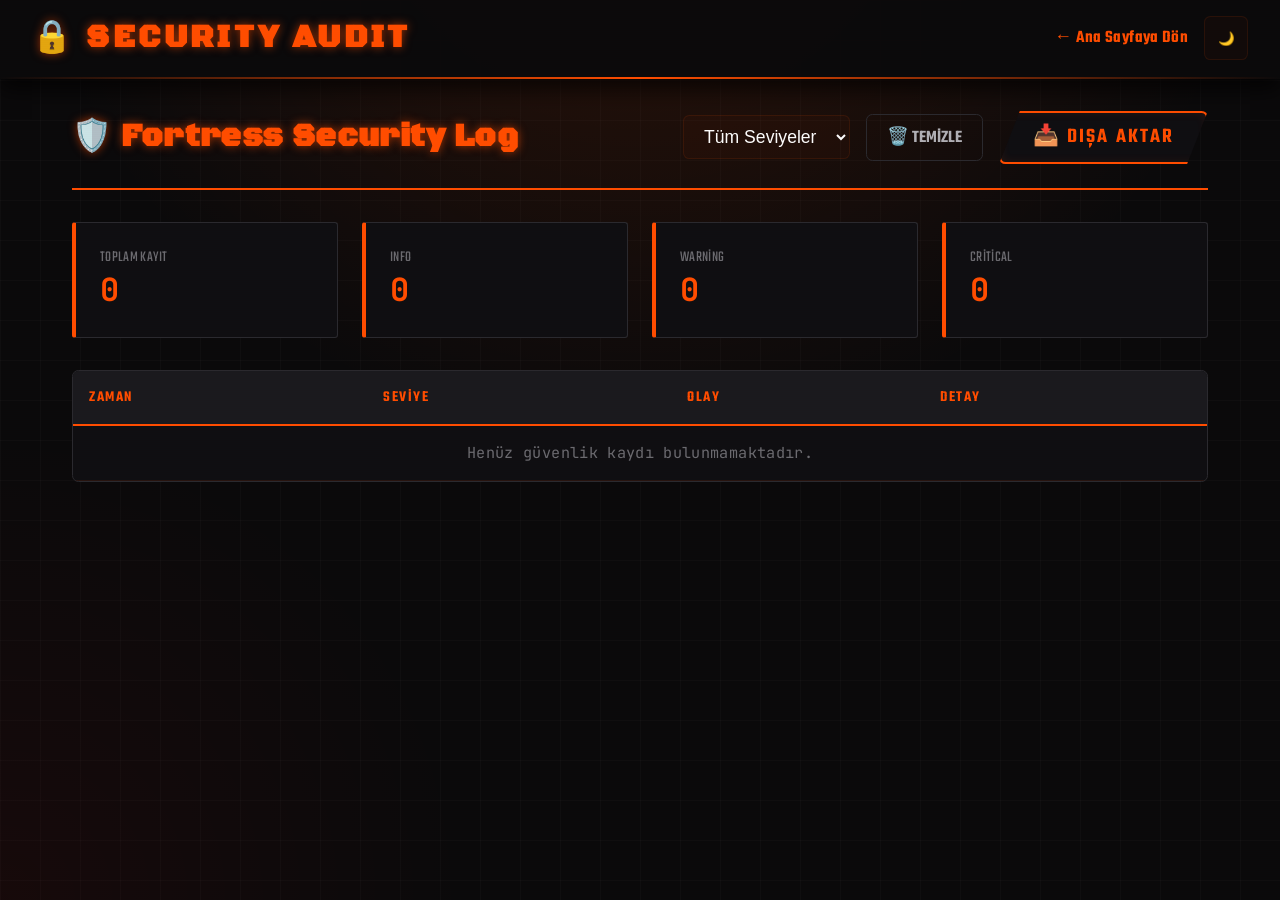
==== audit.html @ 6fe65b6c "Add files via upload" ====
<!DOCTYPE html>
<html lang="tr">

<head>
    <meta charset="UTF-8">
    <meta name="viewport" content="width=device-width, initial-scale=1.0">
    <title>TICKETOWSKY - Security Audit Log</title>
    <meta name="description" content="Security audit log for TICKETOWSKY ticket management system">

    <!-- Fonts -->
    <link rel="preconnect" href="https://fonts.googleapis.com">
    <link rel="preconnect" href="https://fonts.gstatic.com" crossorigin>
    <link
        href="https://fonts.googleapis.com/css2?family=Black+Ops+One&family=JetBrains+Mono:wght@400;500;600&family=Teko:wght@300;400;500;600;700&display=swap"
        rel="stylesheet">

    <link rel="stylesheet" href="styles.css?v=102">
    <style>
        /* Audit Page Specific Styles */
        .audit-container {
            max-width: 1200px;
            margin: 0 auto;
            padding: var(--spacing-xl);
        }

        .audit-header {
            display: flex;
            justify-content: space-between;
            align-items: center;
            margin-bottom: var(--spacing-xl);
            padding-bottom: var(--spacing-lg);
            border-bottom: 2px solid var(--primary);
        }

        .audit-header h1 {
            font-family: var(--font-heading);
            color: var(--primary);
            font-size: var(--font-size-2xl);
            text-shadow: 0 0 10px rgba(255, 77, 0, 0.6);
        }

        .audit-controls {
            display: flex;
            gap: var(--spacing-md);
            align-items: center;
        }

        .audit-table-container {
            background: var(--bg-secondary);
            border: 1px solid var(--border-metal);
            border-radius: var(--radius-md);
            overflow: hidden;
            margin-bottom: var(--spacing-xl);
        }

        .audit-table {
            width: 100%;
            border-collapse: collapse;
        }

        .audit-table thead {
            background: var(--bg-tertiary);
            border-bottom: 2px solid var(--primary);
        }

        .audit-table th {
            padding: var(--spacing-md);
            text-align: left;
            font-weight: 600;
            color: var(--primary);
            font-size: var(--font-size-sm);
            text-transform: uppercase;
            letter-spacing: 0.1em;
        }

        .audit-table td {
            padding: var(--spacing-md);
            border-bottom: 1px solid var(--border-color);
            font-family: var(--font-mono);
            font-size: var(--font-size-sm);
        }

        .audit-table tbody tr:hover {
            background: var(--bg-glass-hover);
        }

        .audit-level {
            padding: 0.25rem 0.75rem;
            border-radius: var(--radius-sm);
            font-weight: 600;
            text-transform: uppercase;
            font-size: 0.75rem;
        }

        .audit-level.info {
            background: rgba(0, 217, 255, 0.2);
            color: var(--info);
        }

        .audit-level.warning {
            background: rgba(255, 204, 0, 0.2);
            color: var(--warning);
        }

        .audit-level.critical {
            background: rgba(255, 0, 0, 0.2);
            color: var(--danger);
            animation: pulse-red 2s infinite;
        }

        .back-link {
            display: inline-flex;
            align-items: center;
            gap: var(--spacing-sm);
            color: var(--primary);
            text-decoration: none;
            font-weight: 600;
            transition: all var(--transition-base);
        }

        .back-link:hover {
            color: var(--secondary);
            transform: translateX(-4px);
        }

        .audit-stats {
            display: grid;
            grid-template-columns: repeat(auto-fit, minmax(200px, 1fr));
            gap: var(--spacing-lg);
            margin-bottom: var(--spacing-xl);
        }

        .audit-stat {
            background: var(--bg-secondary);
            border: 1px solid var(--border-metal);
            border-left: 4px solid var(--primary);
            padding: var(--spacing-lg);
            border-radius: var(--radius-sm);
        }

        .audit-stat-label {
            font-size: var(--font-size-sm);
            color: var(--text-muted);
            text-transform: uppercase;
        }

        .audit-stat-value {
            font-size: var(--font-size-2xl);
            font-weight: 700;
            color: var(--primary);
            font-family: var(--font-mono);
        }

        .empty-state {
            text-align: center;
            padding: var(--spacing-xl);
            color: var(--text-muted);
        }
    </style>
</head>

<body>
    <header class="header">
        <div class="header-content">
            <div class="logo">
                <h1>🔒 SECURITY AUDIT</h1>
            </div>
            <div class="header-actions">
                <a href="index.html" class="back-link">← Ana Sayfaya Dön</a>
                <button id="themeToggle" class="theme-toggle" title="Tema Değiştir">
                    <span class="moon-icon">🌙</span>
                    <span class="sun-icon">☀️</span>
                </button>
            </div>
        </div>
    </header>

    <main class="audit-container">
        <div class="audit-header">
            <h1>🛡️ Fortress Security Log</h1>
            <div class="audit-controls">
                <select id="levelFilter" class="filter-select">
                    <option value="all">Tüm Seviyeler</option>
                    <option value="info">Info</option>
                    <option value="warning">Warning</option>
                    <option value="critical">Critical</option>
                </select>
                <button id="clearAuditBtn" class="btn-secondary">🗑️ Temizle</button>
                <button id="exportAuditBtn" class="btn-primary">📥 Dışa Aktar</button>
            </div>
        </div>

        <div class="audit-stats">
            <div class="audit-stat">
                <div class="audit-stat-label">Toplam Kayıt</div>
                <div class="audit-stat-value" id="totalCount">0</div>
            </div>
            <div class="audit-stat">
                <div class="audit-stat-label">Info</div>
                <div class="audit-stat-value" id="infoCount">0</div>
            </div>
            <div class="audit-stat">
                <div class="audit-stat-label">Warning</div>
                <div class="audit-stat-value" id="warningCount">0</div>
            </div>
            <div class="audit-stat">
                <div class="audit-stat-label">Critical</div>
                <div class="audit-stat-value" id="criticalCount">0</div>
            </div>
        </div>

        <div class="audit-table-container">
            <table class="audit-table">
                <thead>
                    <tr>
                        <th>Zaman</th>
                        <th>Seviye</th>
                        <th>Olay</th>
                        <th>Detay</th>
                    </tr>
                </thead>
                <tbody id="auditTableBody">
                    <tr class="empty-state">
                        <td colspan="4">Henüz güvenlik kaydı bulunmamaktadır.</td>
                    </tr>
                </tbody>
            </table>
        </div>
    </main>

    <script>
        // Global Error Monitor
        window.onerror = function (msg, url, lineNo, columnNo, error) {
            console.error('--- AUDIT PAGE GLOBAL ERROR ---', { msg, url, lineNo, columnNo, error });
            const tbody = document.getElementById('auditTableBody');
            if (tbody) {
                tbody.innerHTML = `<tr class="error-state"><td colspan="4">Sayfa hatası: ${msg} <br> <small>(Line: ${lineNo})</small></td></tr>`;
            }
            return false;
        };

        console.log("Audit log script initializing...");

        // Theme Management
        let currentTheme = localStorage.getItem('theme') || 'dark';
        if (currentTheme === 'light') {
            document.body.classList.add('light-theme');
        }

        document.getElementById('themeToggle').addEventListener('click', () => {
            if (currentTheme === 'dark') {
                currentTheme = 'light';
                document.body.classList.add('light-theme');
            } else {
                currentTheme = 'dark';
                document.body.classList.remove('light-theme');
            }
            localStorage.setItem('theme', currentTheme);
        });

        // Audit Log Management
        function loadAuditLog() {
            const data = localStorage.getItem('security_audit_log');
            return data ? JSON.parse(data) : [];
        }

        function formatDate(isoString) {
            const date = new Date(isoString);
            return date.toLocaleString('tr-TR');
        }

        function renderAuditLog(filter = 'all') {
            const tbody = document.getElementById('auditTableBody');
            if (!tbody) return;

            try {
                console.log("--- SECURITY AUDIT RENDER START ---");
                console.log("Filter:", filter);

                const rawData = localStorage.getItem('security_audit_log');
                if (!rawData) {
                    console.log("No audit data in localStorage.");
                    tbody.innerHTML = '<tr class="empty-state"><td colspan="4">Henüz güvenlik kaydı bulunmamaktadır.</td></tr>';
                    return;
                }

                const logs = JSON.parse(rawData);
                console.log("Raw logs fetched:", logs.length);
                console.table(logs.slice(0, 5)); // log first 5 for debugging

                if (!Array.isArray(logs)) {
                    console.error("Audit logs is not an array!");
                    tbody.innerHTML = '<tr class="error-state"><td colspan="4">Hata: Kayıt formatı geçersiz.</td></tr>';
                    return;
                }

                // High-resilience normalization
                const normalizedLogs = logs.map((log, index) => {
                    try {
                        if (!log || typeof log !== 'object') return null;
                        return {
                            timestamp: log.timestamp || new Date().toISOString(),
                            severity: (log.severity || log.level || 'info').toLowerCase(),
                            event: log.event || 'Unknown Event',
                            details: log.details || log.detail || 'No details'
                        };
                    } catch (err) {
                        console.error(`Error normalizing log at index ${index}:`, err);
                        return null;
                    }
                }).filter(log => log !== null);

                console.log("Normalized logs count:", normalizedLogs.length);

                // Update stats
                document.getElementById('totalCount').textContent = normalizedLogs.length;
                document.getElementById('infoCount').textContent = normalizedLogs.filter(l => l.severity === 'info').length;
                document.getElementById('warningCount').textContent = normalizedLogs.filter(l => l.severity === 'warning').length;
                document.getElementById('criticalCount').textContent = normalizedLogs.filter(l => l.severity === 'critical').length;

                // Filter logic
                const filteredLogs = filter === 'all'
                    ? normalizedLogs
                    : normalizedLogs.filter(log => log.severity === filter);

                if (normalizedLogs.length > 0 && filteredLogs.length === 0) {
                    tbody.innerHTML = `<tr class="empty-state"><td colspan="4">Bu seviyede (${filter}) kayıt bulunmamaktadır. Toplam ${normalizedLogs.length} kayıt var.</td></tr>`;
                    return;
                }

                // Render table
                const rowsHtml = [...filteredLogs].reverse().map(log => {
                    const sevClass = ['info', 'warning', 'critical'].includes(log.severity) ? log.severity : 'info';
                    return `
                        <tr>
                            <td>${formatDate(log.timestamp)}</td>
                            <td><span class="audit-level ${sevClass}">${log.severity.toUpperCase()}</span></td>
                            <td>${log.event}</td>
                            <td>${log.details}</td>
                        </tr>
                    `;
                }).join('');

                tbody.innerHTML = rowsHtml;
                console.log("--- SECURITY AUDIT RENDER SUCCESS ---");

            } catch (error) {
                console.error("CRITICAL RENDER ERROR:", error);
                tbody.innerHTML = `<tr class="error-state"><td colspan="4">Kritik Hata: ${error.message}</td></tr>`;

                // Panic recovery: just show raw count if possible
                try {
                    const rawData = localStorage.getItem('security_audit_log');
                    const logs = JSON.parse(rawData);
                    document.getElementById('totalCount').textContent = logs.length;
                } catch (e) { }
            }
        }

        // Event Listeners
        document.getElementById('levelFilter').addEventListener('change', (e) => {
            renderAuditLog(e.target.value);
        });

        document.getElementById('clearAuditBtn').addEventListener('click', () => {
            if (confirm('Tüm güvenlik kayıtlarını silmek istediğinizden emin misiniz?')) {
                localStorage.removeItem('security_audit_log');
                renderAuditLog();
            }
        });

        document.getElementById('exportAuditBtn').addEventListener('click', () => {
            const logs = loadAuditLog();
            const blob = new Blob([JSON.stringify(logs, null, 2)], { type: 'application/json' });
            const url = URL.createObjectURL(blob);
            const a = document.createElement('a');
            a.href = url;
            a.download = `security_audit_${new Date().toISOString().split('T')[0]}.json`;
            a.click();
            URL.revokeObjectURL(url);
        });

        // Initial render
        renderAuditLog();

        // Listen for changes from other tabs
        window.addEventListener('storage', (e) => {
            if (e.key === 'security_audit_log') {
                renderAuditLog();
            }
        });
    </script>
</body>

</html>
---- styles.css ----
/* ==========================================
   CSS RESET & BASE
   ========================================== */
* {
    margin: 0;
    padding: 0;
    box-sizing: border-box;
}

/* ==========================================
   CSS VARIABLES - DUAL THEME
   ========================================== */
:root {
    /* TICKETOWSKY Industrial Palette */
    --bg-primary: #0a0a0b;
    /* Deep Carbon */
    --bg-secondary: #0f0f12;
    /* Steel Charcoal */
    --bg-tertiary: #1a1a1e;
    /* Industrial Grey */
    --bg-glass: rgba(255, 77, 0, 0.03);
    --bg-glass-hover: rgba(255, 77, 0, 0.08);
    --bg-glass-border: rgba(255, 77, 0, 0.15);

    --text-primary: #fcfcfc;
    --text-secondary: #b0b0b5;
    --text-muted: #6b6b70;

    --border-color: rgba(255, 77, 0, 0.1);
    --border-hover: rgba(255, 77, 0, 0.3);
    --border-metal: #2a2a2f;

    /* Industrial Shadows & Glows */
    --shadow-sm: 0 4px 6px rgba(0, 0, 0, 0.5);
    --shadow-md: 0 10px 20px rgba(0, 0, 0, 0.7);
    --shadow-lg: 0 15px 35px rgba(0, 0, 0, 0.8);
    --shadow-glow: 0 0 20px rgba(255, 61, 0, 0.2);
    --shadow-glow-strong: 0 0 30px rgba(255, 61, 0, 0.4);

    /* Molten Industrial Colors */
    --primary: #ff4d00;
    /* Molten Orange */
    --primary-dark: #cc3e00;
    --secondary: #ff2200;
    /* Heat Red */
    --success: #ccff00;
    /* Hazard Lime */
    --warning: #ffcc00;
    /* Hazard Yellow */
    --danger: #ff0000;
    /* Alert Red */
    --info: #00d9ff;
    /* Electric Blue */

    /* Gradients */
    --gradient-primary: linear-gradient(135deg, #ff4d00 0%, #ff0000 100%);
    --gradient-hazard: repeating-linear-gradient(45deg, #ffcc00, #ffcc00 10px, #000 10px, #000 20px);
    --gradient-dark: linear-gradient(180deg, #1a1a1e 0%, #0a0a0b 100%);

    /* Spacing */
    --spacing-xs: 0.25rem;
    --spacing-sm: 0.5rem;
    --spacing-md: 1rem;
    --spacing-lg: 1.5rem;
    --spacing-xl: 2rem;

    /* Typography */
    --font-heading: 'Black Ops One', cursive;
    --font-technical: 'Teko', sans-serif;
    --font-mono: 'JetBrains Mono', monospace;
    --font-family: 'Teko', -apple-system, sans-serif;

    --font-size-sm: 0.95rem;
    --font-size-base: 1.1rem;
    --font-size-lg: 1.3rem;
    --font-size-xl: 1.6rem;
    --font-size-2xl: 2rem;
    --font-size-3xl: 3rem;

    /* Border Radius (Sharper for Industrial) */
    --radius-sm: 0.2rem;
    --radius-md: 0.4rem;
    --radius-lg: 0.6rem;
    --radius-xl: 1rem;

    /* Transitions */
    --transition-fast: 0.1s ease;
    --transition-base: 0.25s cubic-bezier(0.4, 0, 0.2, 1);
    --transition-bounce: 0.4s cubic-bezier(0.34, 1.56, 0.64, 1);
}

/* Light Theme */

/* Light Theme - High Tech Lab */
body.light-theme {
    /* Backgrounds: Cool, clinical greys */
    --bg-primary: #f0f2f5;
    /* Lab White */
    --bg-secondary: #ffffff;
    /* Pure White */
    --bg-tertiary: #e2e8f0;
    /* Structural Grey */
    --bg-glass: rgba(0, 0, 0, 0.04);
    --bg-glass-hover: rgba(0, 0, 0, 0.08);
    --bg-glass-border: rgba(0, 0, 0, 0.1);

    /* Text: Deep contrast */
    --text-primary: #1e293b;
    /* Slate 800 */
    --text-secondary: #475569;
    /* Slate 600 */
    --text-muted: #94a3b8;
    /* Slate 400 */

    /* Borders: Metallic feel */
    --border-color: #cbd5e1;
    --border-hover: #94a3b8;
    --border-metal: #cbd5e1;

    /* Shadows: Diffused */
    --shadow-sm: 0 1px 2px 0 rgba(0, 0, 0, 0.05);
    --shadow-md: 0 4px 6px -1px rgba(0, 0, 0, 0.1), 0 2px 4px -1px rgba(0, 0, 0, 0.06);
    --shadow-lg: 0 10px 15px -3px rgba(0, 0, 0, 0.1), 0 4px 6px -2px rgba(0, 0, 0, 0.05);
    --shadow-glow: 0 0 15px rgba(59, 130, 246, 0.3);
    /* Blue glow for light mode */
    --shadow-glow-strong: 0 0 25px rgba(59, 130, 246, 0.5);

    /* Accents stay mostly the same but maybe slightly dimmed for light mode legibility if needed, 
       but keeping them vibrant matches the "Industrial" feel. */
}

/* ==========================================
   BASE STYLES
   ========================================== */
body {
    font-family: var(--font-family);
    font-size: var(--font-size-base);
    line-height: 1.4;
    color: var(--text-primary);
    background: var(--bg-primary);
    background-image:
        radial-gradient(circle at 50% -20%, rgba(255, 77, 0, 0.15) 0%, transparent 50%),
        radial-gradient(circle at 0% 100%, rgba(255, 0, 0, 0.05) 0%, transparent 30%),
        linear-gradient(rgba(255, 255, 255, 0.02) 1px, transparent 1px),
        linear-gradient(90deg, rgba(255, 255, 255, 0.02) 1px, transparent 1px);
    background-size: 100% 100%, 100% 100%, 40px 40px, 40px 40px;
    background-attachment: fixed;
    transition: background var(--transition-base), color var(--transition-base);
    overflow-x: hidden;
    position: relative;
    letter-spacing: 0.02em;
    transition: background-color var(--transition-base), color var(--transition-base), border-color var(--transition-base), fill var(--transition-base);
}

body::before {
    content: '';
    position: fixed;
    top: 0;
    left: 0;
    width: 100%;
    height: 100%;
    background:
        repeating-linear-gradient(0deg, transparent, transparent 1px, rgba(255, 0, 0, 0.03) 1px, rgba(255, 0, 0, 0.03) 2px);
    pointer-events: none;
    z-index: 4000;
    opacity: 0.3;
}

body.light-theme::before {
    display: none;
}

/* Light Theme - Proper bright background */
body.light-theme {
    background: var(--bg-primary);
    background-image:
        radial-gradient(circle at 50% -20%, rgba(59, 130, 246, 0.08) 0%, transparent 50%),
        radial-gradient(circle at 100% 100%, rgba(59, 130, 246, 0.05) 0%, transparent 30%),
        linear-gradient(rgba(0, 0, 0, 0.02) 1px, transparent 1px),
        linear-gradient(90deg, rgba(0, 0, 0, 0.02) 1px, transparent 1px);
    background-size: 100% 100%, 100% 100%, 40px 40px, 40px 40px;
}

/* Light Theme Container Overrides */
body.light-theme .tickets-container,
body.light-theme .kanban-column {
    background: rgba(255, 255, 255, 0.9);
    backdrop-filter: blur(10px);
    border: 1px solid var(--border-color);
    box-shadow: var(--shadow-md);
}

body.light-theme .stat-card,
body.light-theme .chart-card {
    background: #ffffff;
    border-color: var(--border-color);
}

body.light-theme .controls-section {
    background: #ffffff;
    border-color: var(--border-color);
}

body.light-theme .kanban-card {
    background: #ffffff;
    border-color: var(--border-color);
}

body.light-theme .modal-content {
    background: #ffffff;
}

body.light-theme .detail-panel {
    background: #ffffff;
}

/* ==========================================
   HEADER
   ========================================== */
.header {
    background: rgba(10, 10, 11, 0.95);
    border-bottom: 2px solid var(--primary);
    padding: var(--spacing-md) 0;
    position: sticky;
    top: 0;
    z-index: 1000;
    transition: all var(--transition-base);
    box-shadow: var(--shadow-md);
    border-image: linear-gradient(90deg, transparent, var(--primary), transparent) 1;
}

body.light-theme .header {
    background: rgba(255, 255, 255, 0.95);
    border-bottom: 2px solid var(--primary);
    box-shadow: 0 4px 20px rgba(0, 0, 0, 0.05);
}

.header-content {
    max-width: 1400px;
    margin: 0 auto;
    padding: 0 var(--spacing-xl);
    display: flex;
    justify-content: space-between;
    align-items: center;
}

.logo {
    display: flex;
    align-items: center;
    gap: var(--spacing-sm);
    transition: all var(--transition-base);
}

.logo h1 {
    font-family: var(--font-heading);
    font-size: var(--font-size-2xl);
    font-weight: 700;
    letter-spacing: 0.1em;
    color: var(--primary);
    text-shadow: 0 0 10px rgba(255, 77, 0, 0.6);
    margin: 0;
}

.header-actions {
    display: flex;
    gap: var(--spacing-md);
    align-items: center;
}

/* Theme Toggle */
.theme-toggle {
    width: 44px;
    height: 44px;
    border-radius: var(--radius-md);
    border: 1px solid var(--border-color);
    background: var(--bg-glass);
    color: var(--text-primary);
    cursor: pointer;
    display: flex;
    align-items: center;
    justify-content: center;
    transition: all var(--transition-base);
    position: relative;
}

.theme-toggle:hover {
    background: var(--bg-glass-hover);
    border-color: var(--border-hover);
    transform: scale(1.05);
}

.theme-toggle .sun-icon {
    display: none;
}

.theme-toggle .moon-icon {
    display: block;
}

body.light-theme .theme-toggle .sun-icon {
    display: block;
}

body.light-theme .theme-toggle .moon-icon {
    display: none;
}

/* ==========================================
   BUTTONS
   ========================================== */
.btn-primary,
.btn-secondary,
.btn-danger {
    padding: 0.625rem 1.25rem;
    border-radius: var(--radius-md);
    border: none;
    font-weight: 600;
    font-size: var(--font-size-base);
    cursor: pointer;
    display: inline-flex;
    align-items: center;
    gap: var(--spacing-sm);
    transition: all var(--transition-base);
}

.btn-primary {
    background: var(--bg-secondary);
    color: var(--primary);
    border: 2px solid var(--primary);
    font-family: var(--font-technical);
    text-transform: uppercase;
    letter-spacing: 0.1em;
    font-size: var(--font-size-lg);
    box-shadow: inset 0 0 10px rgba(255, 77, 0, 0.1);
    position: relative;
    overflow: hidden;
    clip-path: polygon(10% 0, 100% 0, 90% 100%, 0 100%);
    padding: 0.6rem 2rem;
}

@keyframes background-shine {
    from {
        background-position: 200% 0;
    }

    to {
        background-position: -200% 0;
    }
}

.btn-primary:hover {
    background: var(--primary);
    color: black;
    box-shadow: 0 0 20px var(--primary);
    transform: translateY(-2px) skewX(-2deg);
}

.btn-secondary {
    background: transparent;
    color: var(--text-secondary);
    border: 1px solid var(--border-metal);
    font-family: var(--font-technical);
    text-transform: uppercase;
}

.btn-secondary:hover {
    border-color: var(--primary);
    color: var(--primary);
    background: rgba(255, 77, 0, 0.05);
}

.btn-danger {
    background: var(--gradient-danger);
    color: white;
}

.btn-danger:hover {
    transform: translateY(-2px);
    box-shadow: 0 4px 12px rgba(239, 68, 68, 0.4);
}

.btn-sm {
    padding: 0.375rem 0.75rem;
    font-size: var(--font-size-sm);
}

/* ==========================================
   CONTAINER
   ========================================== */
.container {
    max-width: 1400px;
    margin: 0 auto;
    padding: var(--spacing-xl);
}

/* ==========================================
   DASHBOARD STATS
   ========================================== */
.dashboard-stats {
    display: grid;
    grid-template-columns: repeat(auto-fit, minmax(250px, 1fr));
    gap: var(--spacing-lg);
    margin-bottom: var(--spacing-xl);
}

.stat-card {
    background: var(--bg-secondary);
    border: 1px solid var(--border-metal);
    border-left: 4px solid var(--primary);
    border-radius: var(--radius-sm);
    padding: var(--spacing-lg);
    display: flex;
    align-items: center;
    gap: var(--spacing-lg);
    transition: all var(--transition-base);
    animation: staggerInput 0.6s cubic-bezier(0.4, 0, 0.2, 1) forwards;
    opacity: 0;
    transform: translateX(-20px);
    position: relative;
    overflow: hidden;
    background-image: linear-gradient(45deg, rgba(255, 77, 0, 0.02) 25%, transparent 25%, transparent 50%, rgba(255, 77, 0, 0.02) 50%, rgba(255, 77, 0, 0.02) 75%, transparent 75%, transparent);
    background-size: 4px 4px;
}

/* Aceternity Spotlight Effect */
.stat-card::before {
    content: '';
    position: absolute;
    height: 100%;
    width: 100%;
    top: 0;
    left: 0;
    background: radial-gradient(600px circle at var(--mouse-x, 50%) var(--mouse-y, 50%),
            rgba(255, 255, 255, 0.06),
            transparent 40%);
    opacity: 0;
    transition: opacity 0.5s;
    pointer-events: none;
    z-index: 1;
}

.stat-card:hover::before {
    opacity: 1;
}

/* Glow line */
.stat-card::after {
    content: '';
    position: absolute;
    inset: 0;
    border-radius: var(--radius-lg);
    padding: 1px;
    background: radial-gradient(600px circle at var(--mouse-x, 50%) var(--mouse-y, 50%),
            rgba(255, 255, 255, 0.4),
            transparent 40%);
    -webkit-mask: linear-gradient(#fff 0 0) content-box, linear-gradient(#fff 0 0);
    -webkit-mask-composite: xor;
    mask: linear-gradient(#fff 0 0) content-box, linear-gradient(#fff 0 0);
    mask-composite: exclude;
    pointer-events: none;
    opacity: 0;
    transition: opacity 0.5s;
}

.stat-card:hover::after {
    opacity: 1;
}

@keyframes staggerInput {
    to {
        opacity: 1;
        transform: translateY(0);
    }
}

@keyframes pulse-red {
    0% {
        box-shadow: 0 0 0 0 rgba(239, 68, 68, 0.4);
    }

    70% {
        box-shadow: 0 0 0 10px rgba(239, 68, 68, 0);
    }

    100% {
        box-shadow: 0 0 0 0 rgba(239, 68, 68, 0);
    }
}

.status-critical {
    animation: pulse-red 2s infinite;
    border-color: rgba(239, 68, 68, 0.5) !important;
}

.stat-card:nth-child(1) {
    animation-delay: 0.1s;
    transform: translateY(20px);
}

.stat-card:nth-child(2) {
    animation-delay: 0.2s;
    transform: translateY(20px);
}

.stat-card:nth-child(3) {
    animation-delay: 0.3s;
    transform: translateY(20px);
}

.stat-card:nth-child(4) {
    animation-delay: 0.4s;
    transform: translateY(20px);
}

.stat-card:hover {
    transform: translateY(-4px);
    box-shadow: 0 20px 25px -5px rgba(0, 0, 0, 0.2), 0 10px 10px -5px rgba(0, 0, 0, 0.1);
    border-color: rgba(255, 255, 255, 0.2);
}

.stat-icon {
    width: 70px;
    height: 70px;
    border-radius: var(--radius-lg);
    display: flex;
    align-items: center;
    justify-content: center;
    flex-shrink: 0;
    box-shadow: 0 8px 24px rgba(0, 0, 0, 0.3);
    position: relative;
}

.stat-icon::after {
    content: '';
    position: absolute;
    inset: 0;
    border-radius: var(--radius-lg);
    background: linear-gradient(135deg, rgba(255, 255, 255, 0.2) 0%, rgba(255, 255, 255, 0) 100%);
}

.stat-info {
    flex: 1;
}

.stat-label {
    font-size: var(--font-size-sm);
    color: var(--text-secondary);
    margin-bottom: var(--spacing-sm);
    text-transform: uppercase;
    letter-spacing: 0.05em;
    font-weight: 500;
}

.stat-value {
    font-size: var(--font-size-3xl);
    font-weight: 700;
    color: var(--text- primary);
    background: linear-gradient(135deg, #00d9ff 0%, #00ff41 100%);
    -webkit-background-clip: text;
    -webkit-text-fill-color: transparent;
    background-clip: text;
    font-family: var(--font-mono);
    letter-spacing: 0.05em;
}

/* ==========================================
   CHARTS SECTION
   ========================================== */
.charts-section {
    display: grid;
    grid-template-columns: repeat(auto-fit, minmax(300px, 1fr));
    gap: var(--spacing-lg);
    margin-bottom: var(--spacing-xl);
}

.chart-card {
    background: var(--bg-secondary);
    border: 1px solid var(--border-metal);
    border-top: 2px solid var(--primary);
    border-radius: var(--radius-sm);
    padding: var(--spacing-xl);
    box-shadow: var(--shadow-md);
    position: relative;
    overflow: hidden;
}

.chart-card::before {
    content: '';
    position: absolute;
    top: 0;
    left: 0;
    right: 0;
    bottom: 0;
    background: linear-gradient(135deg, rgba(0, 217, 255, 0.05) 0%, transparent 100%);
    pointer-events: none;
}

.chart-card:hover {
    transform: translateY(-4px);
    box-shadow: 0 8px 28px rgba(0, 0, 0, 0.9), 0 0 20px rgba(0, 217, 255, 0.3);
    border-color: rgba(0, 217, 255, 0.6);
}

.chart-card h3 {
    font-size: var(--font-size-lg);
    font-weight: 600;
    margin-bottom: var(--spacing-lg);
    color: var(--text-primary);
    background: linear-gradient(135deg, #00d9ff 0%, #00ff41 100%);
    -webkit-background-clip: text;
    -webkit-text-fill-color: transparent;
    background-clip: text;
}

.chart-card canvas {
    max-height: 300px;
}

/* ==========================================
   CONTROLS SECTION
   ========================================== */
.controls-section {
    background: var(--bg-tertiary);
    border: 1px solid var(--border-metal);
    border-bottom: 4px solid var(--primary);
    border-radius: var(--radius-sm);
    padding: var(--spacing-lg);
    margin-bottom: var(--spacing-xl);
    box-shadow: var(--shadow-md);
    clip-path: polygon(0 0, 98% 0, 100% 15%, 100% 100%, 2% 100%, 0 85%);
}

.view-switcher {
    display: flex;
    gap: var(--spacing-sm);
    margin-bottom: var(--spacing-lg);
    padding-bottom: var(--spacing-lg);
    border-bottom: 1px solid var(--border-color);
}

.view-btn {
    padding: 0.625rem 1.25rem;
    border: 1px solid var(--border-color);
    background: transparent;
    color: var(--text-secondary);
    border-radius: var(--radius-md);
    font-size: var(--font-size-base);
    font-weight: 500;
    cursor: pointer;
    display: flex;
    align-items: center;
    gap: var(--spacing-sm);
    transition: all var(--transition-base);
}

.view-btn:hover {
    background: var(--bg-glass-hover);
    color: var(--text-primary);
}

.view-btn.active {
    background: var(--gradient-primary);
    color: white;
    border-color: transparent;
}

.filters {
    display: flex;
    gap: var(--spacing-md);
    flex-wrap: wrap;
}

.search-input,
.filter-select {
    padding: 0.625rem 1rem;
    border: 1px solid var(--border-color);
    background: var(--bg-glass);
    color: var(--text-primary);
    border-radius: var(--radius-md);
    font-size: var(--font-size-base);
    transition: all var(--transition-base);
}

.filter-select option {
    background: var(--bg-secondary);
    color: var(--text-primary);
}

.search-input {
    flex: 1;
    min-width: 200px;
}

.search-input:focus,
.filter-select:focus {
    outline: none;
    border-color: var(--primary);
    box-shadow: 0 0 0 3px rgba(102, 126, 234, 0.1);
}

.filter-select {
    min-width: 150px;
}

/* ==========================================
   LIST VIEW
   ========================================== */
.list-view {
    margin-bottom: var(--spacing-xl);
}

.tickets-container {
    background: rgba(0, 0, 0, 0.7);
    backdrop-filter: blur(10px);
    -webkit-backdrop-filter: blur(10px);
    border: 1px solid rgba(0, 217, 255, 0.3);
    border-radius: var(--radius-md);
    overflow: hidden;
    box-shadow: 0 4px 20px rgba(0, 0, 0, 0.8), inset 0 1px 0 rgba(0, 217, 255, 0.1);
}

.tickets-table {
    width: 100%;
    border-collapse: collapse;
}

.tickets-table thead {
    background: var(--bg-glass-hover);
    border-bottom: 1px solid var(--border-color);
}

.tickets-table th {
    padding: var(--spacing-md);
    text-align: left;
    font-weight: 600;
    color: var(--text-secondary);
    font-size: var(--font-size-sm);
    text-transform: uppercase;
    letter-spacing: 0.05em;
}

.tickets-table td {
    padding: var(--spacing-md);
    border-bottom: 1px solid var(--border-color);
}

.tickets-table tbody tr {
    transition: all var(--transition-fast);
    cursor: pointer;
}

.tickets-table tbody tr:hover {
    background: var(--bg-glass-hover);
}

.ticket-actions {
    display: flex;
    gap: var(--spacing-sm);
}

.ticket-actions button {
    padding: 0.375rem 0.75rem;
    font-size: var(--font-size-sm);
    border-radius: var(--radius-sm);
    border: 1px solid var(--border-color);
    background: var(--bg-glass);
    color: var(--text-primary);
    cursor: pointer;
    transition: all var(--transition-fast);
}

.ticket-actions button:hover {
    background: var(--bg-glass-hover);
    transform: scale(1.05);
}

/* ==========================================
   KANBAN VIEW
   ========================================== */
.kanban-view {
    margin-bottom: var(--spacing-xl);
}

.kanban-view.hidden {
    display: none;
}

.kanban-board {
    display: grid;
    grid-template-columns: repeat(4, 1fr);
    gap: var(--spacing-lg);
}

.kanban-column {
    background: rgba(0, 0, 0, 0.7);
    backdrop-filter: blur(10px);
    -webkit-backdrop-filter: blur(10px);
    border: 1px solid rgba(0, 217, 255, 0.3);
    border-radius: var(--radius-md);
    padding: var(--spacing-lg);
    min-height: 500px;
    box-shadow: 0 4px 20px rgba(0, 0, 0, 0.8), inset 0 1px 0 rgba(0, 217, 255, 0.1);
}

.column-header {
    display: flex;
    justify-content: space-between;
    align-items: center;
    margin-bottom: var(--spacing-md);
    padding-bottom: var(--spacing-md);
    border-bottom: 2px solid var(--border-color);
}

.column-header h3 {
    font-size: var(--font-size-lg);
    font-weight: 600;
}

.column-count {
    background: var(--bg-glass-hover);
    padding: 0.25rem 0.75rem;
    border-radius: var(--radius-sm);
    font-size: var(--font-size-sm);
    font-weight: 600;
}

.column-content {
    display: flex;
    flex-direction: column;
    gap: var(--spacing-md);
}

.column-content.drag-over {
    background: var(--bg-glass-hover);
    border-radius: var(--radius-md);
}

.kanban-card {
    background: var(--bg-tertiary);
    border: 1px solid var(--border-metal);
    border-left: 2px solid var(--primary-dark);
    border-radius: var(--radius-sm);
    padding: var(--spacing-md);
    cursor: move;
    transition: all var(--transition-base);
    position: relative;
}

.kanban-card:hover {
    border-left-color: var(--primary);
    background: var(--bg-secondary);
    transform: translateX(4px);
    box-shadow: -4px 0 10px rgba(255, 77, 0, 0.2);
}

.kanban-card.dragging {
    opacity: 0.5;
    transform: rotate(5deg);
}

.kanban-card-header {
    display: flex;
    justify-content: space-between;
    align-items: start;
    margin-bottom: var(--spacing-sm);
}

.kanban-card-id {
    font-size: var(--font-size-sm);
    color: var(--text-muted);
    font-weight: 600;
}

.kanban-card-title {
    font-size: var(--font-size-base);
    font-weight: 600;
    margin-bottom: var(--spacing-sm);
    color: var(--text-primary);
}

.kanban-card-description {
    font-size: var(--font-size-sm);
    color: var(--text-secondary);
    margin-bottom: var(--spacing-md);
    display: -webkit-box;
    -webkit-line-clamp: 2;
    line-clamp: 2;
    -webkit-box-orient: vertical;
    overflow: hidden;
}

.kanban-card-footer {
    display: flex;
    gap: var(--spacing-sm);
    flex-wrap: wrap;
}

/* ==========================================
   BADGES
   ========================================== */
.badge {
    display: inline-block;
    padding: 0.25rem 0.75rem;
    border-radius: var(--radius-sm);
    font-size: var(--font-size-sm);
    font-weight: 600;
    text-transform: capitalize;
}

.badge-status-open {
    background: rgba(59, 130, 246, 0.2);
    color: #60a5fa;
}

.badge-status-in-progress {
    background: rgba(245, 158, 11, 0.2);
    color: #fbbf24;
}

.badge-status-resolved {
    background: rgba(16, 185, 129, 0.2);
    color: #34d399;
}

.badge-status-closed {
    background: rgba(107, 114, 128, 0.2);
    color: #9ca3af;
}

.badge-priority-low {
    background: rgba(16, 185, 129, 0.2);
    color: #34d399;
}

.badge-priority-medium {
    background: rgba(59, 130, 246, 0.2);
    color: #60a5fa;
}

.badge-priority-high {
    background: rgba(245, 158, 11, 0.2);
    color: #fbbf24;
}

.badge-priority-critical {
    background: rgba(239, 68, 68, 0.2);
    color: #f87171;
}

.badge-category-bug {
    background: rgba(239, 68, 68, 0.2);
    color: #f87171;
}

.badge-category-feature {
    background: rgba(168, 85, 247, 0.2);
    color: #c084fc;
}

.badge-category-task {
    background: rgba(59, 130, 246, 0.2);
    color: #60a5fa;
}

.badge-category-support {
    background: rgba(16, 185, 129, 0.2);
    color: #34d399;
}

/* ==========================================
   SLA INDICATORS
   ========================================== */
/* List View SLA Progress Bar */
.sla-indicator {
    position: relative;
    width: 120px;
    height: 24px;
    background: rgba(0, 0, 0, 0.5);
    border-radius: var(--radius-sm);
    overflow: hidden;
    border: 1px solid rgba(0, 217, 255, 0.2);
}

.sla-progress {
    position: absolute;
    left: 0;
    top: 0;
    height: 100%;
    transition: width var(--transition-base), background var(--transition-base);
    border-radius: var(--radius-sm);
}

.sla-text {
    position: absolute;
    top: 50%;
    left: 50%;
    transform: translate(-50%, -50%);
    font-size: var(--font-size-sm);
    font-weight: 600;
    font-family: var(--font-mono);
    z-index: 1;
    text-shadow: 0 1px 2px rgba(0, 0, 0, 0.8);
}

/* SLA Status Colors */
.sla-on-track .sla-progress {
    background: linear-gradient(90deg, #00ff41 0%, #00aa2b 100%);
}

.sla-on-track .sla-text {
    color: #00ff41;
}

.sla-warning .sla-progress {
    background: linear-gradient(90deg, #ffdd00 0%, #ff9900 100%);
}

.sla-warning .sla-text {
    color: #ffdd00;
}

.sla-breached .sla-progress {
    background: linear-gradient(90deg, #ff3838 0%, #cc0000 100%);
    animation: pulse 1.5s ease-in-out infinite;
}

.sla-breached .sla-text {
    color: #ff3838;
}

.sla-completed .sla-progress {
    background: rgba(0, 255, 65, 0.3);
}

.sla-completed .sla-text {
    color: #00ff41;
}

@keyframes pulse {

    0%,
    100% {
        opacity: 1;
    }

    50% {
        opacity: 0.6;
    }
}

/* Kanban Card SLA Ring */
.sla-ring {
    position: absolute;
    top: 8px;
    right: 8px;
    width: 48px;
    height: 48px;
    z-index: 10;
}

.sla-circle {
    width: 100%;
    height: 100%;
    transform: rotate(-90deg);
}

.sla-circle-bg {
    fill: none;
    stroke: rgba(0, 0, 0, 0.5);
    stroke-width: 2.5;
}

.sla-circle-progress {
    fill: none;
    stroke-width: 2.5;
    stroke-linecap: round;
    transition: stroke-dasharray var(--transition-base);
}

.sla-on-track .sla-circle-progress {
    stroke: #00ff41;
    filter: drop-shadow(0 0 4px rgba(0, 255, 65, 0.6));
}

.sla-warning .sla-circle-progress {
    stroke: #ffdd00;
    filter: drop-shadow(0 0 4px rgba(255, 221, 0, 0.6));
}

.sla-breached .sla-circle-progress {
    stroke: #ff3838;
    filter: drop-shadow(0 0 4px rgba(255, 56, 56, 0.8));
    animation: pulse 1.5s ease-in-out infinite;
}

.sla-completed .sla-circle-progress {
    stroke: rgba(0, 255, 65, 0.4);
}

.sla-ring-text {
    position: absolute;
    top: 50%;
    left: 50%;
    transform: translate(-50%, -50%);
    font-size: 9px;
    font-weight: 700;
    font-family: var(--font-mono);
    text-align: center;
    line-height: 1;
    letter-spacing: -0.5px;
}

.sla-on-track .sla-ring-text {
    color: #00ff41;
    text-shadow: 0 0 4px rgba(0, 255, 65, 0.6);
}

.sla-warning .sla-ring-text {
    color: #ffdd00;
    text-shadow: 0 0 4px rgba(255, 221, 0, 0.6);
}

.sla-breached .sla-ring-text {
    color: #ff3838;
    text-shadow: 0 0 4px rgba(255, 56, 56, 0.8);
}

.sla-completed .sla-ring-text {
    color: #00ff41;
    opacity: 0.6;
}

/* Kanban Card Border Glow for SLA Status */
.kanban-card.sla-breached {
    border-color: rgba(255, 56, 56, 0.5);
    box-shadow: 0 0 12px rgba(255, 56, 56, 0.3), var(--shadow-md);
    animation: cardPulse 2s ease-in-out infinite;
}

@keyframes cardPulse {

    0%,
    100% {
        box-shadow: 0 0 12px rgba(255, 56, 56, 0.3), var(--shadow-md);
    }

    50% {
        box-shadow: 0 0 20px rgba(255, 56, 56, 0.6), var(--shadow-lg);
    }
}

/* ==========================================
   MODAL
   ========================================== */
.modal {
    display: none;
    position: fixed;
    top: 0;
    left: 0;
    width: 100%;
    height: 100%;
    background: rgba(0, 0, 0, 0.7);
    backdrop-filter: blur(4px);
    z-index: 6000;
    align-items: center;
    justify-content: center;
    animation: fadeIn var(--transition-base);
}

.modal.active {
    display: flex;
}

@keyframes fadeIn {
    from {
        opacity: 0;
    }

    to {
        opacity: 1;
    }
}

.modal-content {
    background: var(--bg-secondary);
    border: 1px solid var(--border-color);
    border-radius: var(--radius-lg);
    width: 90%;
    max-width: 600px;
    max-height: 90vh;
    overflow-y: auto;
    box-shadow: var(--shadow-lg);
    animation: slideDown var(--transition-base);
}

@keyframes slideDown {
    from {
        opacity: 0;
        transform: translateY(-50px);
    }

    to {
        opacity: 1;
        transform: translateY(0);
    }
}

.modal-header {
    display: flex;
    justify-content: space-between;
    align-items: center;
    padding: var(--spacing-lg);
    border-bottom: 1px solid var(--border-color);
}

.modal-header h2 {
    font-size: var(--font-size-xl);
    font-weight: 600;
}

.modal-close {
    width: 32px;
    height: 32px;
    border: none;
    background: var(--bg-glass);
    color: var(--text-primary);
    font-size: 1.5rem;
    border-radius: var(--radius-sm);
    cursor: pointer;
    transition: all var(--transition-fast);
}

.modal-close:hover {
    background: var(--bg-glass-hover);
    transform: rotate(90deg);
}

.modal-content form {
    padding: var(--spacing-lg);
}

.form-group {
    margin-bottom: var(--spacing-lg);
}

.form-group label {
    display: block;
    margin-bottom: var(--spacing-sm);
    font-weight: 500;
    color: var(--text-secondary);
}

.form-group input,
.form-group textarea,
.form-group select {
    width: 100%;
    padding: 0.75rem;
    border: 1px solid var(--border-color);
    background: var(--bg-glass);
    color: var(--text-primary);
    border-radius: var(--radius-md);
    font-size: var(--font-size-base);
    font-family: var(--font-family);
    transition: all var(--transition-base);
}

.form-group select option {
    background: var(--bg-secondary);
    color: var(--text-primary);
}

.form-group input:focus,
.form-group textarea:focus,
.form-group select:focus {
    outline: none;
    border-color: var(--primary);
    box-shadow: 0 0 0 3px rgba(102, 126, 234, 0.1);
}

.form-row {
    display: grid;
    grid-template-columns: 1fr 1fr;
    gap: var(--spacing-md);
}

.modal-actions {
    display: flex;
    gap: var(--spacing-md);
    justify-content: flex-end;
    padding-top: var(--spacing-lg);
    border-top: 1px solid var(--border-color);
}

/* ==========================================
   DETAIL PANEL
   ========================================== */
.detail-panel {
    position: fixed;
    top: 0;
    right: -600px;
    width: 600px;
    height: 100%;
    background: var(--bg-secondary);
    border-left: 1px solid var(--border-color);
    box-shadow: var(--shadow-lg);
    z-index: 5000;
    transition: right var(--transition-base);
    overflow-y: auto;
}

.detail-panel.active {
    right: 0;
}

.detail-header {
    display: flex;
    justify-content: space-between;
    align-items: center;
    padding: var(--spacing-lg);
    border-bottom: 1px solid var(--border-color);
    position: sticky;
    top: 0;
    background: var(--bg-secondary);
    z-index: 10;
}

.detail-header h2 {
    font-size: var(--font-size-xl);
    font-weight: 600;
}

.panel-close {
    width: 32px;
    height: 32px;
    border: none;
    background: var(--bg-glass);
    color: var(--text-primary);
    font-size: 1.5rem;
    border-radius: var(--radius-sm);
    cursor: pointer;
    transition: all var(--transition-fast);
}

.panel-close:hover {
    background: var(--bg-glass-hover);
    transform: rotate(90deg);
}

.detail-content {
    padding: var(--spacing-lg);
}

.detail-section {
    margin-bottom: var(--spacing-xl);
}

.detail-section h3 {
    font-size: var(--font-size-lg);
    font-weight: 600;
    margin-bottom: var(--spacing-md);
    color: var(--text-primary);
}

.detail-actions {
    display: flex;
    gap: var(--spacing-sm);
    margin-bottom: var(--spacing-lg);
}

.detail-badges {
    display: flex;
    gap: var(--spacing-sm);
    flex-wrap: wrap;
}

.detail-meta {
    display: grid;
    grid-template-columns: 1fr 1fr;
    gap: var(--spacing-md);
}

.meta-item {
    padding: var(--spacing-md);
    background: var(--bg-glass);
    border-radius: var(--radius-md);
}

.meta-item strong {
    display: block;
    font-size: var(--font-size-sm);
    color: var(--text-muted);
    margin-bottom: var(--spacing-xs);
}

.meta-item span {
    font-size: var(--font-size-base);
    color: var(--text-primary);
}

/* ==========================================
   TIMELINE
   ========================================== */
.timeline {
    position: relative;
    padding-left: var(--spacing-lg);
}

.timeline::before {
    content: '';
    position: absolute;
    left: 6px;
    top: 0;
    bottom: 0;
    width: 2px;
    background: var(--border-color);
}

.timeline-event {
    position: relative;
    margin-bottom: var(--spacing-lg);
    padding-left: var(--spacing-lg);
}

.timeline-event::before {
    content: '';
    position: absolute;
    left: -22px;
    top: 4px;
    width: 12px;
    height: 12px;
    border-radius: 50%;
    background: var(--primary);
    border: 2px solid var(--bg-secondary);
}

.timeline-event-time {
    font-size: var(--font-size-sm);
    color: var(--text-muted);
    margin-bottom: var(--spacing-xs);
}

.timeline-event-text {
    font-size: var(--font-size-base);
    color: var(--text-secondary);
}

/* ==========================================
   COMMENTS
   ========================================== */
.comments {
    margin-bottom: var(--spacing-md);
}

.comment {
    background: var(--bg-glass);
    border: 1px solid var(--border-color);
    border-radius: var(--radius-md);
    padding: var(--spacing-md);
    margin-bottom: var(--spacing-md);
}

.comment-header {
    display: flex;
    justify-content: space-between;
    margin-bottom: var(--spacing-sm);
}

.comment-author {
    font-weight: 600;
    color: var(--text-primary);
}

.comment-time {
    font-size: var(--font-size-sm);
    color: var(--text-muted);
}

.comment-text {
    color: var(--text-secondary);
    line-height: 1.6;
}

.comment-form {
    display: flex;
    flex-direction: column;
    gap: var(--spacing-sm);
}

.comment-form textarea {
    width: 100%;
    padding: var(--spacing-md);
    border: 1px solid var(--border-color);
    background: var(--bg-glass);
    color: var(--text-primary);
    border-radius: var(--radius-md);
    font-size: var(--font-size-base);
    font-family: var(--font-family);
    transition: all var(--transition-base);
}

/* Revolution Features Styles */

/* Ghost Preventer */
.smart-scan-container {
    margin-top: var(--spacing-sm);
    display: flex;
    align-items: center;
    gap: var(--spacing-md);
}

.btn-ghost-scan {
    display: flex;
    align-items: center;
    gap: var(--spacing-sm);
    background: rgba(99, 102, 241, 0.1);
    border: 1px solid rgba(99, 102, 241, 0.3);
    color: #818cf8;
    padding: 0.5rem 1rem;
    border-radius: var(--radius-md);
    font-size: 0.875rem;
    cursor: pointer;
    transition: all var(--transition-bounce);
}

.btn-ghost-scan:hover {
    background: rgba(99, 102, 241, 0.2);
    box-shadow: 0 0 15px rgba(99, 102, 241, 0.3);
}

.scan-status {
    font-size: 0.875rem;
    color: var(--text-muted);
}

/* Shadow IT Radar */
.diagnostic-panel {
    border-top: 1px solid var(--border-color);
    padding-top: var(--spacing-lg);
}

.diagnostic-card {
    background: var(--bg-primary);
    border: 2px solid var(--border-metal);
    border-radius: var(--radius-sm);
    padding: var(--spacing-md);
    position: relative;
    overflow: hidden;
}

.diagnostic-card::before {
    content: '';
    position: absolute;
    top: 0;
    left: 0;
    right: 0;
    height: 4px;
    background: var(--primary);
    box-shadow: 0 0 15px var(--primary);
    animation: scanLine 3s infinite linear;
}

@keyframes scanLine {
    0% {
        transform: translateX(-100%);
    }

    100% {
        transform: translateX(100%);
    }
}

.diagnostic-header {
    display: flex;
    align-items: center;
    gap: var(--spacing-sm);
    margin-bottom: var(--spacing-md);
}

.pulse-dot {
    width: 8px;
    height: 8px;
    background: #ef4444;
    border-radius: 50%;
    box-shadow: 0 0 0 0 rgba(239, 68, 68, 0.7);
    animation: pulse-red 2s infinite;
}

.diagnostic-list {
    list-style: none;
}

.diagnostic-item {
    font-family: var(--font-mono);
    font-size: 0.85rem;
    color: #faa;
    padding: 0.25rem 0;
    border-bottom: 1px solid rgba(255, 255, 255, 0.05);
}

/* Time Machine */
.time-machine-card {
    background: rgba(16, 185, 129, 0.05);
    border: 1px solid rgba(16, 185, 129, 0.2);
    border-radius: var(--radius-md);
    padding: var(--spacing-md);
}

.restore-point {
    display: flex;
    align-items: center;
    justify-content: space-between;
    gap: var(--spacing-md);
}

.restore-icon {
    font-size: 1.5rem;
}

.restore-info h4 {
    color: #34d399;
    font-size: 0.9rem;
    font-weight: 600;
}

.restore-info p {
    color: var(--text-muted);
    font-size: 0.8rem;
}

.btn-restore {
    background: rgba(16, 185, 129, 0.2);
    color: #34d399;
    border: 1px solid rgba(16, 185, 129, 0.3);
    padding: 0.5rem 1rem;
    border-radius: var(--radius-sm);
    font-weight: 600;
    cursor: pointer;
    transition: all var(--transition-base);
}

.btn-restore:hover {
    background: rgba(16, 185, 129, 0.3);
    box-shadow: 0 0 10px rgba(16, 185, 129, 0.2);
}

/* Stress Detected Badge */
.stress-badge {
    position: absolute;
    top: -10px;
    right: -10px;
    background: #ef4444;
    color: white;
    font-size: 0.75rem;
    padding: 0.25rem 0.5rem;
    border-radius: 12px;
    font-weight: bold;
    box-shadow: 0 4px 12px rgba(239, 68, 68, 0.5);
    animation: bounceIn 0.5s cubic-bezier(0.175, 0.885, 0.32, 1.275);
}

@keyframes bounceIn {
    0% {
        transform: scale(0);
    }

    50% {
        transform: scale(1.1);
    }

    100% {
        transform: scale(1);
    }
}



/* ==========================================
   ATTACHMENTS
   ========================================== */
.attachments {
    display: grid;
    grid-template-columns: repeat(auto-fill, minmax(120px, 1fr));
    gap: var(--spacing-md);
    margin-bottom: var(--spacing-md);
}

/* ==========================================
   ADVANCED FEATURES STYLES
   ========================================== */

/* Silent Monitor Button */
#silentMonitorBtn {
    margin-right: var(--spacing-md);
    border: 1px solid rgba(139, 92, 246, 0.3);
    color: #a78bfa;
}

#silentMonitorBtn.active {
    background: rgba(139, 92, 246, 0.1);
    box-shadow: 0 0 15px rgba(139, 92, 246, 0.4);
    animation: pulse-purple 2s infinite;
}

@keyframes pulse-purple {
    0% {
        box-shadow: 0 0 0 0 rgba(139, 92, 246, 0.4);
    }

    70% {
        box-shadow: 0 0 0 10px rgba(139, 92, 246, 0);
    }

    100% {
        box-shadow: 0 0 0 0 rgba(139, 92, 246, 0);
    }
}

.monitor-icon {
    margin-right: 5px;
}

/* Candidate (Ghost) Ticket Styling */
.badge-status-candidate {
    background: rgba(255, 255, 255, 0.1);
    color: #e2e8f0;
    border: 1px dashed #94a3b8;
}

.ticket-candidate {
    opacity: 0.8;
    border: 1px dashed rgba(255, 255, 255, 0.2);
    /* background-image: repeating-linear-gradient(45deg, transparent, transparent 10px, rgba(255,255,255,0.02) 10px, rgba(255,255,255,0.02) 20px); */
}

/* Digital Twin Sandbox Modal */
.modal-xl {
    max-width: 900px;
    height: 80vh;
    display: flex;
    flex-direction: column;
}

.sandbox-container {
    display: flex;
    flex: 1;
    overflow: hidden;
    height: 100%;
}

.sandbox-sidebar {
    width: 250px;
    background: rgba(0, 0, 0, 0.3);
    padding: var(--spacing-lg);
    border-right: 1px solid var(--border-color);
}

.env-card {
    background: var(--bg-glass);
    padding: var(--spacing-md);
    border-radius: var(--radius-md);
    border: 1px solid var(--border-color);
    margin-bottom: var(--spacing-md);
}

.impact-analysis-content {
    max-height: 400px;
    overflow-y: auto;
    padding-right: 8px;
    display: flex;
    flex-direction: column;
    gap: var(--spacing-md);
}

.impact-analysis-content::-webkit-scrollbar {
    width: 6px;
}

.impact-analysis-content::-webkit-scrollbar-track {
    background: var(--bg-primary);
}

.impact-analysis-content::-webkit-scrollbar-thumb {
    background: var(--primary);
    border-radius: 3px;
}

.impact-results {
    font-size: 0.9rem;
    line-height: 1.5;
}

.impact-result {
    padding: var(--spacing-sm);
    border-radius: var(--radius-sm);
    margin-bottom: var(--spacing-xs);
    border-left: 3px solid transparent;
}

.impact-result.warning {
    background: rgba(255, 153, 0, 0.1);
    border-left-color: var(--warning);
}

.impact-result.critical {
    background: rgba(255, 59, 48, 0.1);
    border-left-color: var(--danger);
    animation: pulse-red-lite 2s infinite;
}

.impact-result.safe {
    background: rgba(46, 204, 113, 0.1);
    border-left-color: #2ecc71;
}

.alternative-container {
    display: flex;
    flex-direction: column;
    gap: var(--spacing-sm);
    margin-top: var(--spacing-md);
    padding-top: var(--spacing-md);
    border-top: 1px dashed var(--border-color);
}

.btn-alternative {
    background: rgba(0, 217, 255, 0.1);
    border: 1px solid var(--primary);
    color: var(--primary);
    padding: var(--spacing-sm) var(--spacing-md);
    border-radius: var(--radius-md);
    font-size: 0.85rem;
    font-weight: 600;
    cursor: pointer;
    transition: all var(--transition-base);
    text-align: left;
    display: flex;
    align-items: center;
    gap: var(--spacing-sm);
}

.btn-alternative:hover {
    background: var(--primary);
    color: white;
    box-shadow: 0 0 15px var(--primary);
    transform: translateY(-2px);
}

@keyframes pulse-red-lite {
    0% {
        background: rgba(255, 59, 48, 0.1);
    }

    50% {
        background: rgba(255, 59, 48, 0.2);
    }

    100% {
        background: rgba(255, 59, 48, 0.1);
    }
}

.env-stat {
    margin-bottom: var(--spacing-sm);
    font-size: 0.9rem;
    color: var(--text-secondary);
}

.env-stat strong {
    color: var(--text-primary);
    display: block;
}

.env-status.online {
    color: #10b981;
    font-weight: bold;
    font-size: 0.8rem;
    display: flex;
    align-items: center;
    gap: 5px;
}

.env-status.online::before {
    content: '';
    display: block;
    width: 8px;
    height: 8px;
    background: #10b981;
    border-radius: 50%;
    animation: pulse 2s infinite;
}

.sandbox-terminal {
    flex: 1;
    background: #050505;
    display: flex;
    flex-direction: column;
    font-family: var(--font-mono);
    border-left: 2px solid var(--border-metal);
}

.terminal-header {
    background: #111;
    padding: 10px;
    display: flex;
    gap: 8px;
    align-items: center;
    border-bottom: 2px solid var(--primary);
}

.terminal-title {
    margin-left: 10px;
    color: var(--primary);
    font-size: 0.9rem;
    font-family: var(--font-technical);
    text-transform: uppercase;
    letter-spacing: 1px;
}

.terminal-body {
    flex: 1;
    padding: var(--spacing-md);
    color: var(--success);
    overflow-y: auto;
    font-size: 0.95rem;
    font-family: var(--font-mono);
    background-image:
        linear-gradient(rgba(18, 16, 16, 0) 50%, rgba(0, 0, 0, 0.25) 50%),
        linear-gradient(90deg, rgba(255, 0, 0, 0.06), rgba(0, 255, 0, 0.02), rgba(0, 0, 255, 0.06));
    background-size: 100% 4px, 3px 100%;
    position: relative;
}

.terminal-body::after {
    content: '';
    position: absolute;
    top: 0;
    left: 0;
    width: 100%;
    height: 100%;
    background: linear-gradient(transparent, rgba(204, 255, 0, 0.05), transparent);
    animation: terminal-scan 4s linear infinite;
    pointer-events: none;
}

@keyframes terminal-scan {
    from {
        transform: translateY(-100%);
    }

    to {
        transform: translateY(100%);
    }
}

.terminal-line-cmd {
    color: var(--primary);
    font-weight: bold;
    margin-top: 8px;
}

.terminal-line-iterative {
    color: #fbbf24;
    font-style: italic;
}

.sandbox-controls {
    padding: var(--spacing-md);
    background: #0a0a0b;
    border-top: 1px solid var(--border-metal);
    display: flex;
    justify-content: flex-end;
    gap: var(--spacing-md);
}

/* Digital Twin Section in Detail Panel */
.twin-badge {
    background: linear-gradient(135deg, #6366f1 0%, #a855f7 100%);
    color: white;
    padding: 5px 10px;
    border-radius: 4px;
    font-size: 0.75rem;
    font-weight: bold;
    display: inline-block;
    margin-bottom: 10px;
}

.attachment {
    position: relative;
    border: 1px solid var(--border-color);
    border-radius: var(--radius-md);
    overflow: hidden;
    aspect-ratio: 1;
}

.attachment img {
    width: 100%;
    height: 100%;
    object-fit: cover;
}

.attachment-name {
    position: absolute;
    bottom: 0;
    left: 0;
    right: 0;
    background: rgba(0, 0, 0, 0.7);
    color: white;
    padding: var(--spacing-xs);
    font-size: var(--font-size-sm);
    text-overflow: ellipsis;
    overflow: hidden;
    white-space: nowrap;
}

.upload-zone {
    position: relative;
    border: 2px dashed var(--border-color);
    border-radius: var(--radius-md);
    padding: var(--spacing-xl);
    text-align: center;
    transition: all var(--transition-base);
}

.upload-zone:hover {
    border-color: var(--primary);
    background: var(--bg-glass);
}

.upload-zone.drag-over {
    border-color: var(--primary);
    background: var(--bg-glass-hover);
}

.upload-zone input[type="file"] {
    display: none;
}

.upload-zone label {
    cursor: pointer;
    display: flex;
    flex-direction: column;
    align-items: center;
    gap: var(--spacing-sm);
    color: var(--text-secondary);
}

.upload-zone svg {
    color: var(--text-muted);
}

/* ==========================================
   TOAST NOTIFICATIONS
   ========================================== */
.toast-container {
    position: fixed;
    top: 80px;
    right: 20px;
    z-index: 9999;
    display: flex;
    flex-direction: column;
    gap: var(--spacing-md);
}

.toast {
    min-width: 300px;
    padding: var(--spacing-md) var(--spacing-lg);
    background: var(--bg-secondary);
    border: 1px solid var(--border-color);
    border-left: 4px solid;
    border-radius: var(--radius-md);
    box-shadow: var(--shadow-lg);
    display: flex;
    align-items: center;
    gap: var(--spacing-md);
    animation: slideInRight var(--transition-base);
}

@keyframes slideInRight {
    from {
        opacity: 0;
        transform: translateX(100%);
    }

    to {
        opacity: 1;
        transform: translateX(0);
    }
}

.toast.toast-success {
    border-left-color: var(--success);
    background: rgba(204, 255, 0, 0.05);
}

.toast.toast-error {
    border-left-color: var(--danger);
    background: rgba(255, 0, 0, 0.05);
}

.toast.toast-info {
    border-left-color: var(--primary);
    background: rgba(255, 77, 0, 0.05);
}

.toast-icon {
    width: 24px;
    height: 24px;
    flex-shrink: 0;
}

.toast-message {
    flex: 1;
    font-size: var(--font-size-base);
    color: var(--text-primary);
}

/* ==========================================
   UTILITY CLASSES
   ========================================== */
.hidden {
    display: none !important;
}

/* ==========================================
   RESPONSIVE
   ========================================== */
@media (max-width: 1024px) {
    .kanban-board {
        grid-template-columns: repeat(2, 1fr);
    }

    .detail-panel {
        width: 100%;
        right: -100%;
    }
}

@media (max-width: 768px) {
    .dashboard-stats {
        grid-template-columns: repeat(2, 1fr);
    }

    .charts-section {
        grid-template-columns: 1fr;
    }

    .filters {
        flex-direction: column;
    }

    .filter-select {
        width: 100%;
    }

    .kanban-board {
        grid-template-columns: 1fr;
    }

    .form-row {
        grid-template-columns: 1fr;
    }

    .tickets-table {
        font-size: var(--font-size-sm);
    }

    .tickets-table th,
    .tickets-table td {
        padding: var(--spacing-sm);
    }
}

@media (max-width: 480px) {
    .dashboard-stats {
        grid-template-columns: 1fr;
    }

    .header-content {
        flex-direction: column;
        gap: var(--spacing-md);
    }

    .detail-meta {
        grid-template-columns: 1fr;
    }
}

/* ==========================================
   ADVANCED WAVE 2 FEATURES
   ========================================== */

/* Anticipatory Spare Parts */
.hardware-health-widget {
    margin-top: var(--spacing-md);
    padding: var(--spacing-md);
    background: rgba(15, 23, 42, 0.6);
    border: 1px solid rgba(16, 185, 129, 0.2);
    border-radius: var(--radius-md);
    animation: slideDown 0.4s ease-out;
}

.health-header {
    display: flex;
    align-items: center;
    gap: var(--spacing-sm);
    margin-bottom: var(--spacing-sm);
    color: var(--success);
}

.health-item {
    display: flex;
    justify-content: space-between;
    font-size: var(--font-size-sm);
    margin-bottom: var(--spacing-xs);
}

.health-critical {
    color: var(--danger);
    font-weight: 600;
}

.health-reserve-badge {
    display: inline-block;
    padding: 2px 8px;
    background: var(--gradient-success);
    color: white;
    border-radius: 12px;
    font-size: 10px;
    margin-top: var(--spacing-xs);
}

/* Ghostwriter */
.comment-actions {
    display: flex;
    gap: var(--spacing-md);
    margin-top: var(--spacing-sm);
}

#humanizeBtn {
    border: 1px dashed var(--primary);
    background: transparent;
    color: var(--primary);
}

#humanizeBtn:hover {
    background: rgba(99, 102, 241, 0.1);
    border-style: solid;
}

#humanizeBtn.translating {
    animation: pulse-glow 1s infinite alternate;
}

@keyframes pulse-glow {
    from {
        box-shadow: 0 0 5px rgba(99, 102, 241, 0.2);
    }

    to {
        box-shadow: 0 0 15px rgba(99, 102, 241, 0.6);
    }
}

/* Chaos Prevention */
.impact-card {
    border-color: rgba(245, 158, 11, 0.3);
}

.impact-results {
    font-size: var(--font-size-sm);
    line-height: 1.4;
}

.impact-warning {
    color: var(--warning);
    background: rgba(245, 158, 11, 0.1);
    padding: var(--spacing-sm);
    border-radius: var(--radius-sm);
    margin-bottom: var(--spacing-sm);
    border-left: 3px solid var(--warning);
}

.impact-critical {
    color: var(--danger);
    background: rgba(239, 68, 68, 0.1);
    border-left-color: var(--danger);
}

.impact-safe {
    color: var(--success);
    background: rgba(16, 185, 129, 0.1);
    border-left: 3px solid var(--success);
    padding: var(--spacing-sm);
    border-radius: var(--radius-sm);
}

.impact-placeholder {
    color: var(--text-muted);
    font-style: italic;
    text-align: center;
    padding: var(--spacing-md);
}

@keyframes slideDown {
    from {
        opacity: 0;
        transform: translateY(-10px);
    }

    to {
        opacity: 1;
        transform: translateY(0);
    }
}

@keyframes fadeIn {
    from {
        opacity: 0;
    }

    to {
        opacity: 1;
    }
}


.alternative-container {
    margin-top: var(--spacing-md);
    padding: var(--spacing-md);
    border-top: 1px solid rgba(255, 255, 255, 0.1);
    animation: fadeIn 0.3s ease-in;
}

.alternative-title {
    font-size: var(--font-size-xs);
    text-transform: uppercase;
    color: var(--text-muted);
    letter-spacing: 1px;
    margin-bottom: var(--spacing-sm);
}

.btn-alternative {
    display: block;
    width: 100%;
    padding: var(--spacing-sm);
    margin-bottom: var(--spacing-xs);
    background: rgba(99, 102, 241, 0.1);
    border: 1px solid var(--primary);
    color: var(--primary);
    border-radius: var(--radius-sm);
    text-align: left;
    font-size: var(--font-size-sm);
    cursor: pointer;
    transition: all 0.2s ease;
}

.btn-alternative:hover {
    background: var(--primary);
    color: white;
    transform: translateX(5px);
}

.alternative-desc {
    font-size: 10px;
    opacity: 0.8;
    margin-top: 2px;
}

.terminal-line-iterative {
    color: var(--warning);
    border-left: 2px solid var(--warning);
    padding-left: var(--spacing-sm);
    margin: var(--spacing-xs) 0;
}

/* Interactive & Playful UX Enhancements */
.kanban-card,
.btn-primary,
.btn-secondary,
.stat-card,
.diagnostic-item {
    transition: all 0.3s cubic-bezier(0.4, 0, 0.2, 1);
}

.kanban-card:hover {
    transform: translateY(-8px) scale(1.02);
    box-shadow: 0 10px 25px rgba(0, 0, 0, 0.4);
    border-color: var(--primary);
    filter: brightness(1.1);
}

.stat-card:hover {
    transform: scale(1.05);
    background: rgba(255, 255, 255, 0.08);
}

.btn-primary:active,
.btn-secondary:active {
    transform: scale(0.95);
}

.sla-digital-clock {
    font-family: 'Courier New', Courier, monospace;
    font-weight: bold;
    letter-spacing: 1px;
    background: rgba(0, 0, 0, 0.3);
    padding: 2px 8px;
    border-radius: 4px;
    box-shadow: inset 0 0 5px rgba(0, 0, 0, 0.5);
}

.assignee-passing {
    display: flex;
    align-items: center;
    gap: var(--spacing-sm);
}

.pass-select {
    background: rgba(255, 255, 255, 0.05);
    border: 1px solid rgba(255, 255, 255, 0.1);
    color: var(--text-primary);
    font-size: 10px;
    padding: 2px 4px;
    border-radius: var(--radius-sm);
    cursor: pointer;
    outline: none;
}

.pass-select:hover {
    border-color: var(--primary);
}

/* Pulsing warning for breached SLA */
.status-breached.sla-digital-clock {
    animation: pulse-red 1s infinite alternate;
}

@keyframes pulse-red {
    from {
        color: #f87171;
        text-shadow: 0 0 5px rgba(239, 68, 68, 0.5);
    }

    to {
        color: #ffffff;
        text-shadow: 0 0 15px rgba(239, 68, 68, 0.9);
    }
}

.ticket-row {
    transition: background 0.2s ease;
}

.ticket-row:hover {
    background: rgba(255, 255, 255, 0.03) !important;
}

/* Glassy effect for toasts */
.toast {
    backdrop-filter: blur(12px) saturate(160%);
    background: rgba(15, 23, 42, 0.75);
    border: 1px solid rgba(255, 255, 255, 0.1);
}
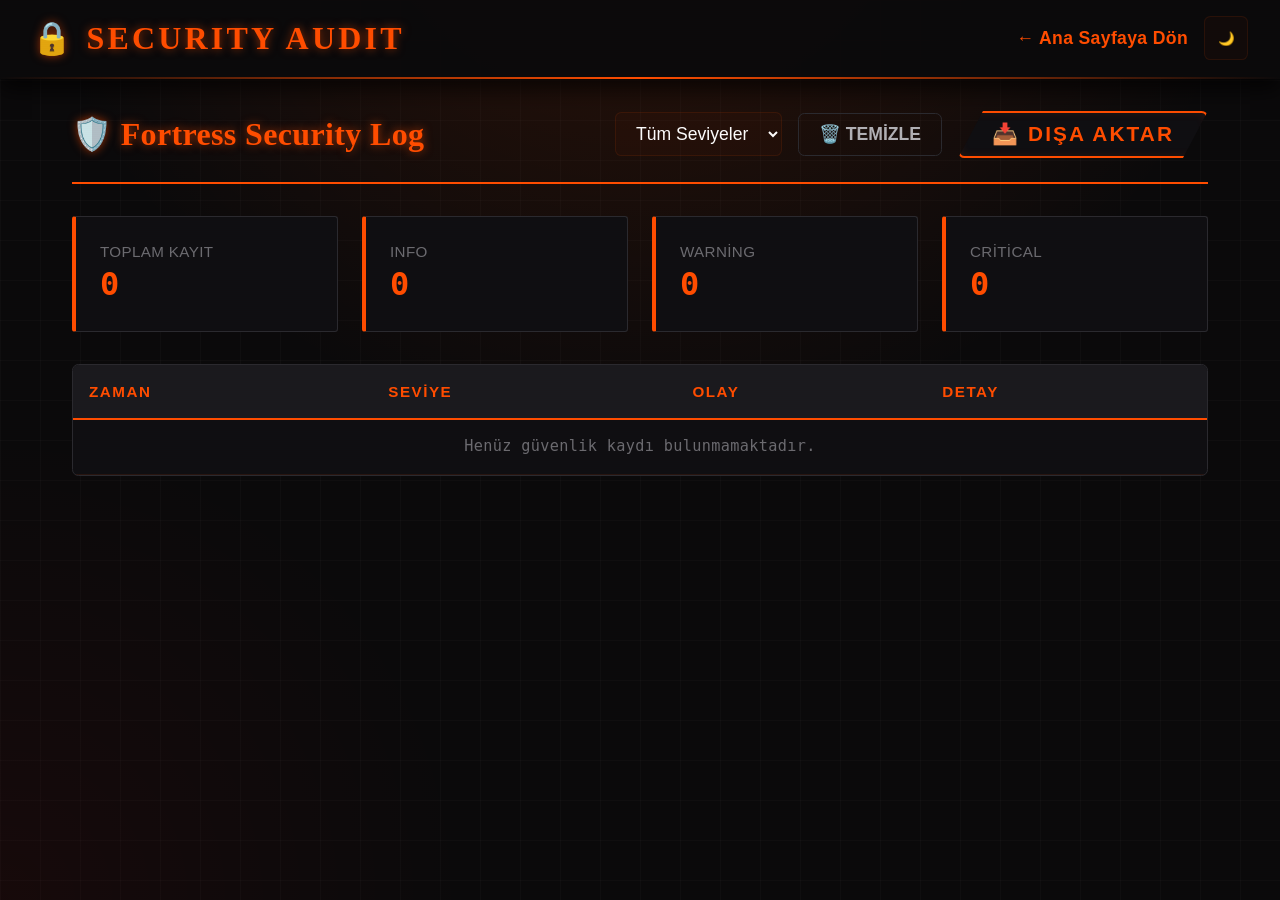
==== commit ac3f36d7: "Enhance security with CSP and meta tags Added security headers and improved HTML structure." ====
--- a/audit.html
+++ b/audit.html
@@ -6,6 +6,11 @@
     <meta name="viewport" content="width=device-width, initial-scale=1.0">
     <title>TICKETOWSKY - Security Audit Log</title>
     <meta name="description" content="Security audit log for TICKETOWSKY ticket management system">
+
+    <!-- Security Headers -->
+    <meta http-equiv="Content-Security-Policy"
+        content="default-src 'self'; script-src 'self' 'unsafe-inline'; style-src 'self' 'unsafe-inline' https://fonts.googleapis.com; font-src 'self' https://fonts.gstatic.com; img-src 'self' data:; connect-src 'self';">
+    <meta name="referrer" content="strict-origin-when-cross-origin">
 
     <!-- Fonts -->
     <link rel="preconnect" href="https://fonts.googleapis.com">
@@ -392,4 +397,4 @@
     </script>
 </body>
 
-</html>+</html>
--- a/styles.css
+++ b/styles.css
@@ -2459,4 +2459,4 @@
     backdrop-filter: blur(12px) saturate(160%);
     background: rgba(15, 23, 42, 0.75);
     border: 1px solid rgba(255, 255, 255, 0.1);
-}+}
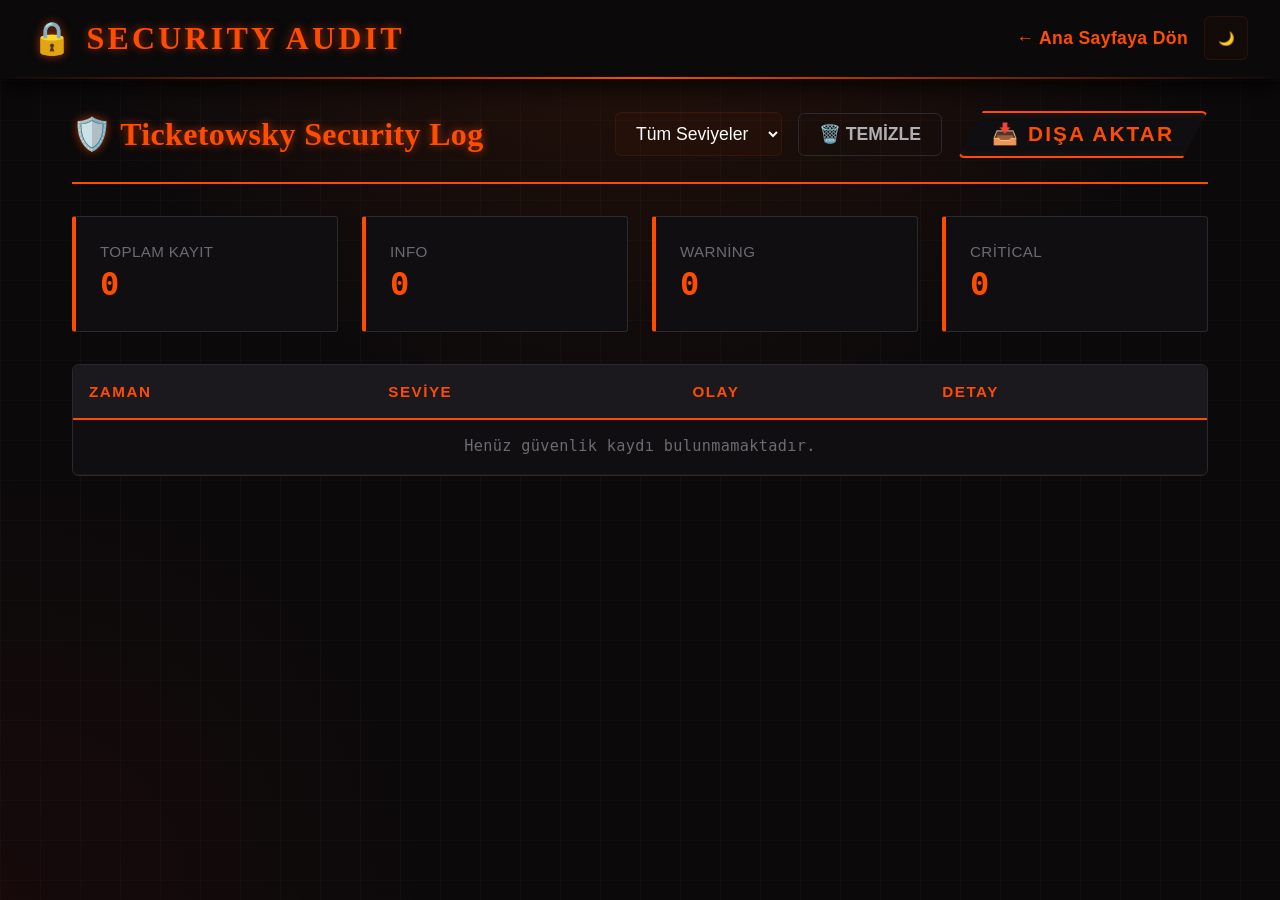
==== commit a5bf1134: "Update audit.html" ====
--- a/audit.html
+++ b/audit.html
@@ -9,7 +9,7 @@
 
     <!-- Security Headers -->
     <meta http-equiv="Content-Security-Policy"
-        content="default-src 'self'; script-src 'self' 'unsafe-inline'; style-src 'self' 'unsafe-inline' https://fonts.googleapis.com; font-src 'self' https://fonts.gstatic.com; img-src 'self' data:; connect-src 'self';">
+        content="default-src 'self'; script-src 'self'; style-src 'self' 'unsafe-inline' https://fonts.googleapis.com; font-src 'self' https://fonts.gstatic.com; img-src 'self' data:; connect-src 'self';">
     <meta name="referrer" content="strict-origin-when-cross-origin">
 
     <!-- Fonts -->
@@ -182,7 +182,7 @@
 
     <main class="audit-container">
         <div class="audit-header">
-            <h1>🛡️ Fortress Security Log</h1>
+            <h1>🛡️ Ticketowsky Security Log</h1>
             <div class="audit-controls">
                 <select id="levelFilter" class="filter-select">
                     <option value="all">Tüm Seviyeler</option>
@@ -233,168 +233,7 @@
         </div>
     </main>
 
-    <script>
-        // Global Error Monitor
-        window.onerror = function (msg, url, lineNo, columnNo, error) {
-            console.error('--- AUDIT PAGE GLOBAL ERROR ---', { msg, url, lineNo, columnNo, error });
-            const tbody = document.getElementById('auditTableBody');
-            if (tbody) {
-                tbody.innerHTML = `<tr class="error-state"><td colspan="4">Sayfa hatası: ${msg} <br> <small>(Line: ${lineNo})</small></td></tr>`;
-            }
-            return false;
-        };
-
-        console.log("Audit log script initializing...");
-
-        // Theme Management
-        let currentTheme = localStorage.getItem('theme') || 'dark';
-        if (currentTheme === 'light') {
-            document.body.classList.add('light-theme');
-        }
-
-        document.getElementById('themeToggle').addEventListener('click', () => {
-            if (currentTheme === 'dark') {
-                currentTheme = 'light';
-                document.body.classList.add('light-theme');
-            } else {
-                currentTheme = 'dark';
-                document.body.classList.remove('light-theme');
-            }
-            localStorage.setItem('theme', currentTheme);
-        });
-
-        // Audit Log Management
-        function loadAuditLog() {
-            const data = localStorage.getItem('security_audit_log');
-            return data ? JSON.parse(data) : [];
-        }
-
-        function formatDate(isoString) {
-            const date = new Date(isoString);
-            return date.toLocaleString('tr-TR');
-        }
-
-        function renderAuditLog(filter = 'all') {
-            const tbody = document.getElementById('auditTableBody');
-            if (!tbody) return;
-
-            try {
-                console.log("--- SECURITY AUDIT RENDER START ---");
-                console.log("Filter:", filter);
-
-                const rawData = localStorage.getItem('security_audit_log');
-                if (!rawData) {
-                    console.log("No audit data in localStorage.");
-                    tbody.innerHTML = '<tr class="empty-state"><td colspan="4">Henüz güvenlik kaydı bulunmamaktadır.</td></tr>';
-                    return;
-                }
-
-                const logs = JSON.parse(rawData);
-                console.log("Raw logs fetched:", logs.length);
-                console.table(logs.slice(0, 5)); // log first 5 for debugging
-
-                if (!Array.isArray(logs)) {
-                    console.error("Audit logs is not an array!");
-                    tbody.innerHTML = '<tr class="error-state"><td colspan="4">Hata: Kayıt formatı geçersiz.</td></tr>';
-                    return;
-                }
-
-                // High-resilience normalization
-                const normalizedLogs = logs.map((log, index) => {
-                    try {
-                        if (!log || typeof log !== 'object') return null;
-                        return {
-                            timestamp: log.timestamp || new Date().toISOString(),
-                            severity: (log.severity || log.level || 'info').toLowerCase(),
-                            event: log.event || 'Unknown Event',
-                            details: log.details || log.detail || 'No details'
-                        };
-                    } catch (err) {
-                        console.error(`Error normalizing log at index ${index}:`, err);
-                        return null;
-                    }
-                }).filter(log => log !== null);
-
-                console.log("Normalized logs count:", normalizedLogs.length);
-
-                // Update stats
-                document.getElementById('totalCount').textContent = normalizedLogs.length;
-                document.getElementById('infoCount').textContent = normalizedLogs.filter(l => l.severity === 'info').length;
-                document.getElementById('warningCount').textContent = normalizedLogs.filter(l => l.severity === 'warning').length;
-                document.getElementById('criticalCount').textContent = normalizedLogs.filter(l => l.severity === 'critical').length;
-
-                // Filter logic
-                const filteredLogs = filter === 'all'
-                    ? normalizedLogs
-                    : normalizedLogs.filter(log => log.severity === filter);
-
-                if (normalizedLogs.length > 0 && filteredLogs.length === 0) {
-                    tbody.innerHTML = `<tr class="empty-state"><td colspan="4">Bu seviyede (${filter}) kayıt bulunmamaktadır. Toplam ${normalizedLogs.length} kayıt var.</td></tr>`;
-                    return;
-                }
-
-                // Render table
-                const rowsHtml = [...filteredLogs].reverse().map(log => {
-                    const sevClass = ['info', 'warning', 'critical'].includes(log.severity) ? log.severity : 'info';
-                    return `
-                        <tr>
-                            <td>${formatDate(log.timestamp)}</td>
-                            <td><span class="audit-level ${sevClass}">${log.severity.toUpperCase()}</span></td>
-                            <td>${log.event}</td>
-                            <td>${log.details}</td>
-                        </tr>
-                    `;
-                }).join('');
-
-                tbody.innerHTML = rowsHtml;
-                console.log("--- SECURITY AUDIT RENDER SUCCESS ---");
-
-            } catch (error) {
-                console.error("CRITICAL RENDER ERROR:", error);
-                tbody.innerHTML = `<tr class="error-state"><td colspan="4">Kritik Hata: ${error.message}</td></tr>`;
-
-                // Panic recovery: just show raw count if possible
-                try {
-                    const rawData = localStorage.getItem('security_audit_log');
-                    const logs = JSON.parse(rawData);
-                    document.getElementById('totalCount').textContent = logs.length;
-                } catch (e) { }
-            }
-        }
-
-        // Event Listeners
-        document.getElementById('levelFilter').addEventListener('change', (e) => {
-            renderAuditLog(e.target.value);
-        });
-
-        document.getElementById('clearAuditBtn').addEventListener('click', () => {
-            if (confirm('Tüm güvenlik kayıtlarını silmek istediğinizden emin misiniz?')) {
-                localStorage.removeItem('security_audit_log');
-                renderAuditLog();
-            }
-        });
-
-        document.getElementById('exportAuditBtn').addEventListener('click', () => {
-            const logs = loadAuditLog();
-            const blob = new Blob([JSON.stringify(logs, null, 2)], { type: 'application/json' });
-            const url = URL.createObjectURL(blob);
-            const a = document.createElement('a');
-            a.href = url;
-            a.download = `security_audit_${new Date().toISOString().split('T')[0]}.json`;
-            a.click();
-            URL.revokeObjectURL(url);
-        });
-
-        // Initial render
-        renderAuditLog();
-
-        // Listen for changes from other tabs
-        window.addEventListener('storage', (e) => {
-            if (e.key === 'security_audit_log') {
-                renderAuditLog();
-            }
-        });
-    </script>
+    <script src="audit-engine.js"></script>
 </body>
 
 </html>
